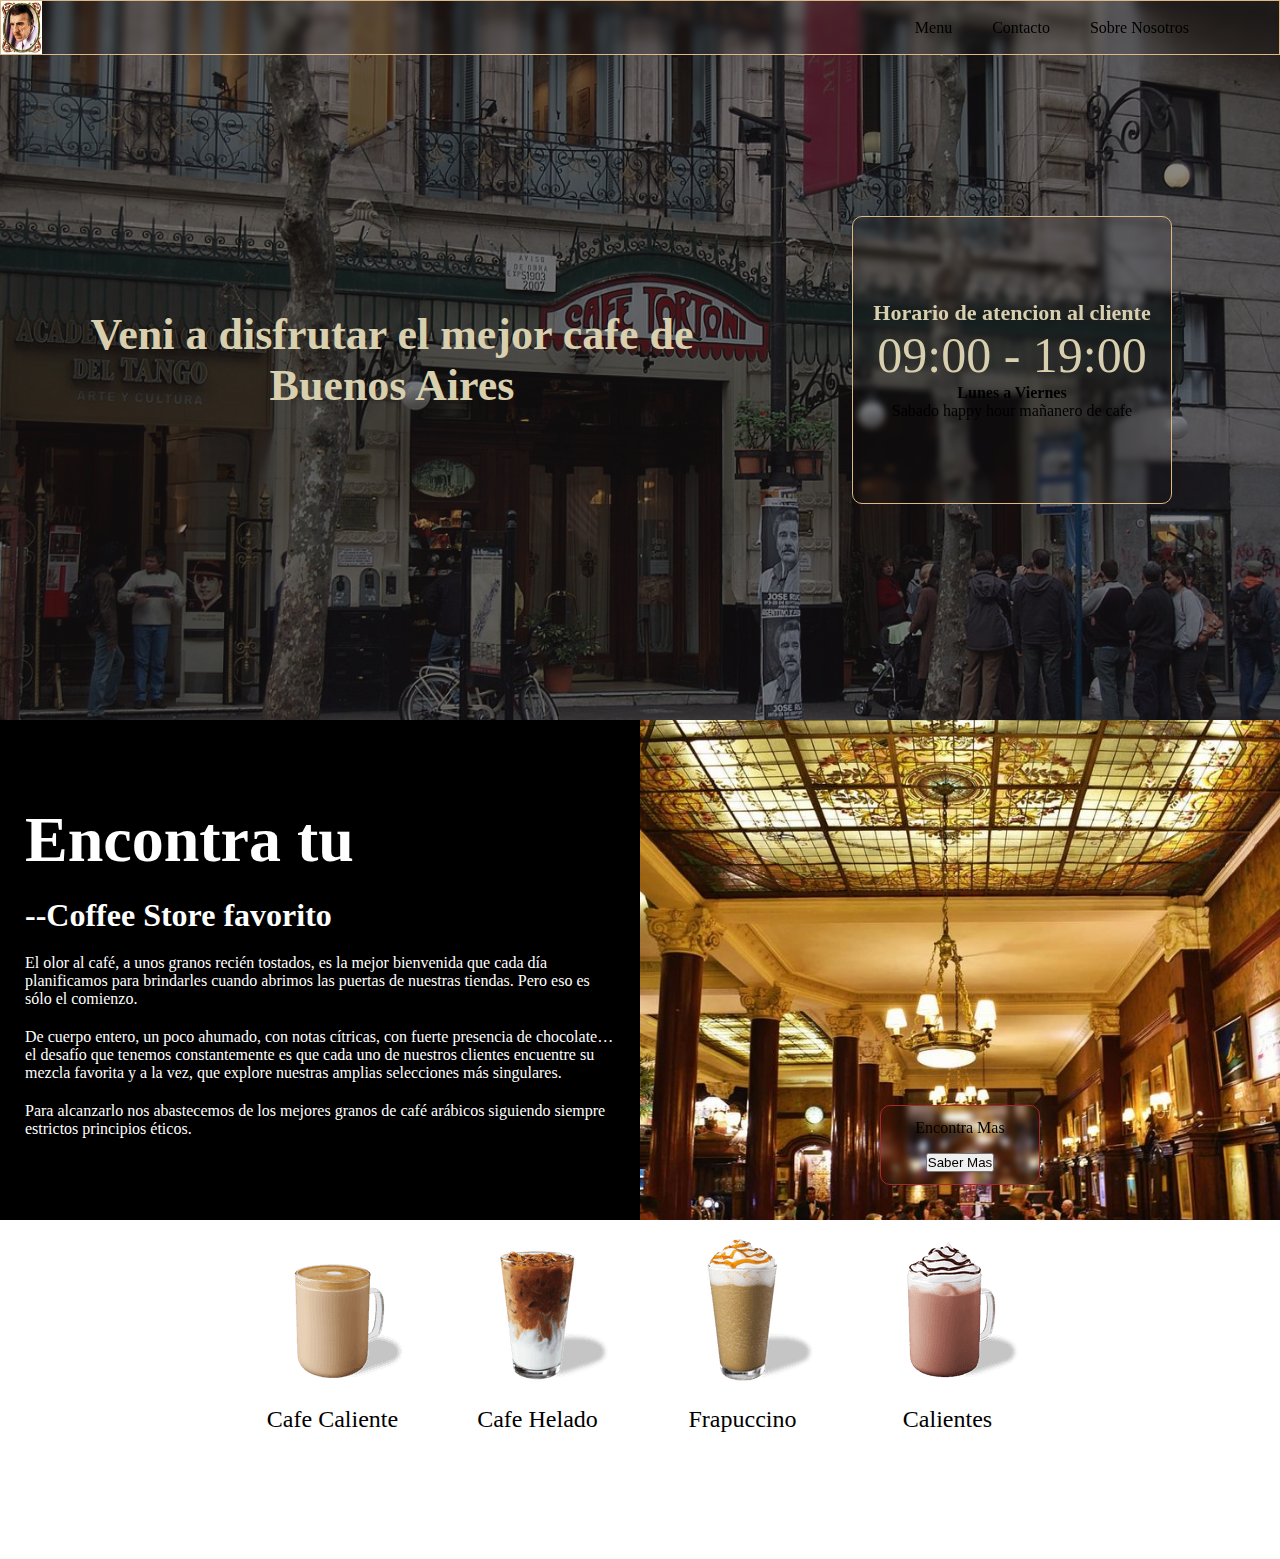
==== index.html @ 9c1d53a2 "first commit" ====
<!DOCTYPE html>
<html lang="en">
  <head>
    <meta charset="UTF-8" />
    <meta http-equiv="X-UA-Compatible" content="IE=edge" />
    <meta name="viewport" content="width=device-width, initial-scale=1.0" />
    <link
      rel="stylesheet"
      href="https://cdnjs.cloudflare.com/ajax/libs/font-awesome/6.2.0/css/all.min.css"
      integrity="sha512-xh6O/CkQoPOWDdYTDqeRdPCVd1SpvCA9XXcUnZS2FmJNp1coAFzvtCN9BmamE+4aHK8yyUHUSCcJHgXloTyT2A=="
      crossorigin="anonymous"
      referrerpolicy="no-referrer"
    />
    <link rel="stylesheet" href="style.css" />
    <title>Edmundo Coffe</title>
  </head>
  <body>
    <header>
      <img src="./assets/img/edmundoRivero.jpg" alt="EdmundoRivero" class="logoHeader"/>
      <nav class="navbar">
        <ul class="servicios">
          <li><a href="#">Menu</a></li>
          <li><a href="#">Contacto</a></li>
          <li><a href="#">Sobre Nosotros</a></li>
        </ul>
        <i class="fa-solid fa-mug-hot"></i>
      </nav>
    </header>
    <main>
        <section id="hero">
            <div class="heroInfo">
                <h1>Veni a disfrutar el mejor cafe de <span>Buenos Aires</span></h1>
              <div class="heroCard">
                  <div class="heroCardTop">
                    <h3>Horario de atencion al cliente</h3>
                    <span>09:00 - 19:00</span>
                  </div> 
                  <div class="heroCardBottom">
                    <h4>Lunes a Viernes</h4> 
                    <p>Sabado happy hour mañanero de cafe</p>
                  </div>
              </div>
            </div>
        </section>
        <section class="found">
          <div class="foundInfo">
            <h1>Encontra tu</h1>
            <h3>--Coffee Store favorito</h3>
            <p>El olor al café, a unos granos recién tostados, es la mejor bienvenida que cada día planificamos para brindarles cuando abrimos las puertas de nuestras tiendas. Pero eso es sólo el comienzo.</p>
            <p>De cuerpo entero, un poco ahumado, con notas cítricas, con fuerte presencia de chocolate…el desafío que tenemos constantemente es que cada uno de nuestros clientes encuentre su mezcla favorita y a la vez, que explore nuestras amplias selecciones más singulares. </p> 
            <p>Para alcanzarlo nos abastecemos de los mejores granos de café arábicos siguiendo siempre estrictos principios éticos.</p>
          </div>
          <div class="foundMore">
            <div class="foundKnow">
              <div class="buttonKnow">
                <p>Encontra Mas</p>
                <button class="knowMore">Saber Mas</button>
              </div>
            </div>
          </div>
        </section>
        <section class="products">
          <div class="item-product"><img src="./assets/img/Cafe.png" alt="">
            <p>Cafe Caliente</p>
          </div>
          <div class="item-product"><img src="./assets/img/CafeHelado.png" alt="">
            <p>Cafe Helado</p>
          </div>
          <div class="item-product"><img src="./assets/img/Frapuccino.png" alt="">
            <p>Frapuccino</p>
          </div>
          <div class="item-product"><img src="./assets/img/Calientes.png" alt="">
            <p>Calientes</p>
          </div>
        </section>
        <section class="placePhotos">
          <div><img src="" alt=""></div>
          <div><img src="" alt=""></div>
          <div><img src="" alt=""></div>
          <div><img src="" alt=""></div>
          <div><img src="" alt=""></div>
          <div><img src="" alt=""></div>
          <div><img src="" alt=""></div> 
        </section>
    </main>
  </body>
</html>
---- style.css ----
*{
    margin: 0;
    padding: 0;
    box-sizing: border-box;
    text-decoration: none;
    list-style-type: none;
}
header{
    display: flex;
    justify-content: space-between;
    width: 100%;
    height: 55px;
    z-index: 2;
    backdrop-filter: blur(4px);
    position: absolute;
    border: 1px solid burlywood;
}
.navbar,
.servicios{
    display: flex;
    flex-direction: row;
    justify-content: center;
    align-items: center;
    gap: 40px;
    padding-right: 25px;
}
.servicios li a{
    color: rgb(0, 0, 0);
}
#hero{
    background-image: url(./assets/img/cafeTortoni.jpg);
    background-repeat: no-repeat;
    background-size: cover;
    width: 100%;
    height: 80vh;
    background-position-y: 30%;
}
.heroInfo{
    display: flex;
    justify-content: space-evenly;
    width: 100%;
    height: 100%;
    background-color: #1b171885;
}
.heroInfo h1{
    display: flex;
    justify-content: center;
    align-items: center;
    flex-direction: column;
    width: 55%;
    font-size: 44px;
    color: #D8CFAE;
    font-weight: 700;
    margin-left: 2.5rem;
}
.heroCard{
    display: flex;
    justify-content: center;
    align-items: center;
    flex-direction: column;
    width: 25%;
    height: 40%;
    margin: auto;
    border-radius: 10px;
    backdrop-filter: blur(3px); 
    border: 1px solid burlywood;
}
.heroCardTop,
.heroCardBottom{
    display: flex;
    justify-content: center;
    align-items: center;
    flex-direction: column;
}
.heroCardTop h3{
    font-size: 22px;
    color: #D8CFAE;
}
.heroCardTop span{
    font-size: 50px;
    color: #D8CFAE;
}
.found{
    width: 100%;
    height: 500px;
    display: flex;
    justify-content: center;
    align-items: center;
    background-color: black;
}
.foundInfo{
    width: 50%;
    display: flex;
    flex-direction: column;
    justify-content: center;
    color: white;
    padding: 25px;
    gap: 20px;
}
.foundInfo h1{
    font-size: 4rem;
}
.foundInfo h3{
    font-size: 2rem;
}
.foundInfo p{
    font-size: 16px;
}
.foundMore{
    width: 50%;
    height: 100%;
    display: flex;
    background-image: url(./assets/img/Cafeteria.jpg);
    background-size: cover;
    background-repeat: no-repeat;
    background-position: center;
    justify-content: flex-end;
    align-items: center;
    flex-direction: column;
    padding-bottom: 35px;
}
.foundKnow{
    width: 25%;
    backdrop-filter: blur(3px);
}
.buttonKnow{
    height: 80px;
    display: flex;
    justify-content: center;
    align-items: center;
    flex-direction: column;
    gap: 16px;
    border-radius: 10px;
    border: 1px solid brown;
}
.products{
    display: flex;
    flex-direction: row;
    justify-content: center;
    gap: 25px;
}
.item-product{
    font-size: 24px;
    text-align: center;
}
.placePhotos
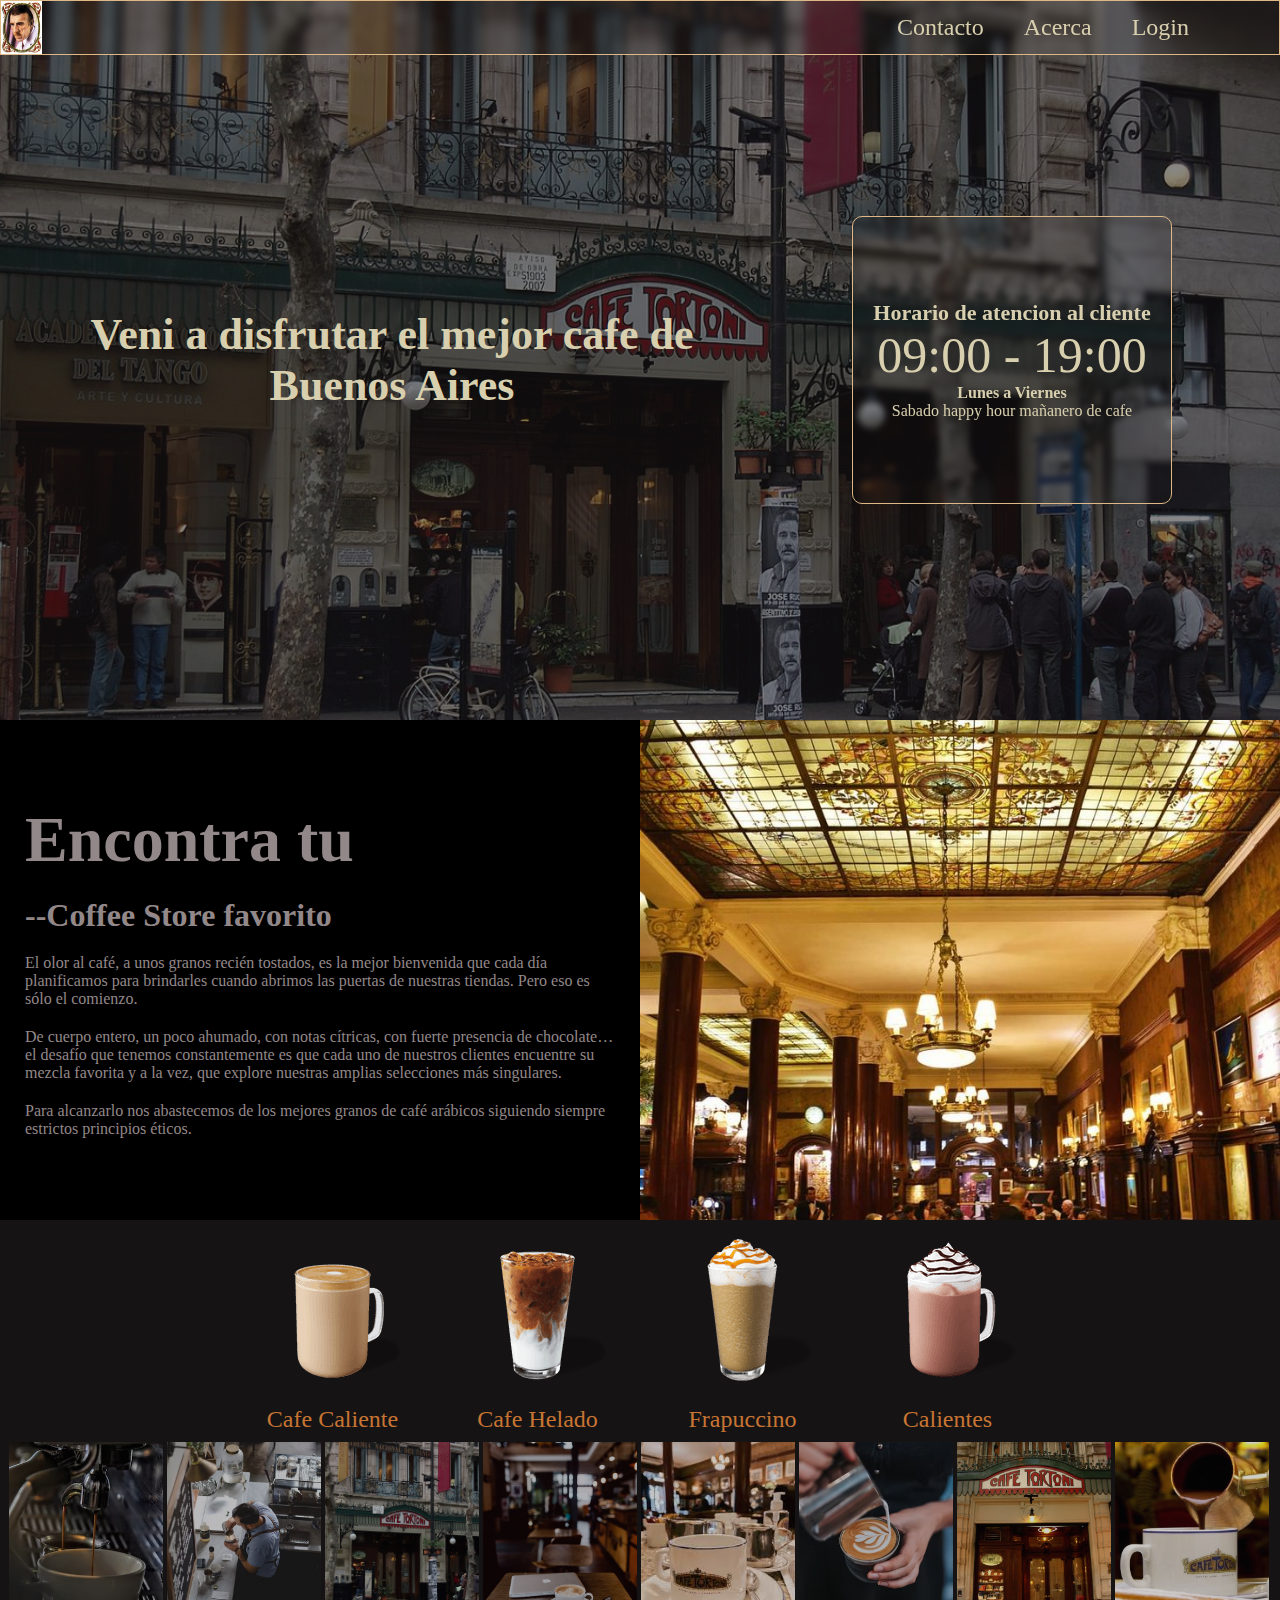
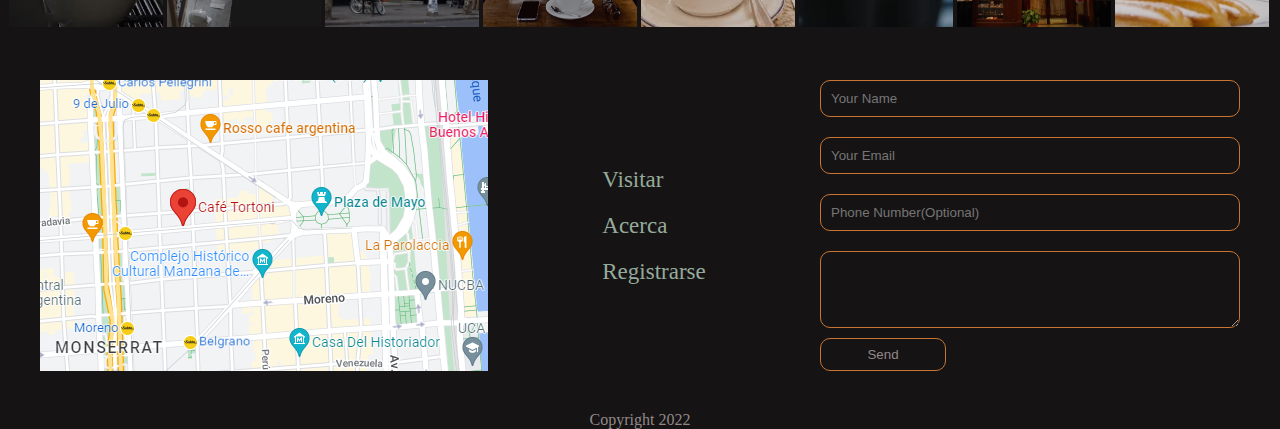
==== commit 138a8540: "´fixhomepage" ====
--- a/index.html
+++ b/index.html
@@ -19,9 +19,9 @@
       <img src="./assets/img/edmundoRivero.jpg" alt="EdmundoRivero" class="logoHeader"/>
       <nav class="navbar">
         <ul class="servicios">
-          <li><a href="#">Menu</a></li>
-          <li><a href="#">Contacto</a></li>
-          <li><a href="#">Sobre Nosotros</a></li>
+          <li><a href="#contacto">Contacto</a></li>
+          <li><a href="#acerca">Acerca</a></li>
+          <li><a href="#login">Login</a></li>
         </ul>
         <i class="fa-solid fa-mug-hot"></i>
       </nav>
@@ -42,7 +42,7 @@
               </div>
             </div>
         </section>
-        <section class="found">
+        <section class="found" id="acerca">
           <div class="foundInfo">
             <h1>Encontra tu</h1>
             <h3>--Coffee Store favorito</h3>
@@ -52,11 +52,7 @@
           </div>
           <div class="foundMore">
             <div class="foundKnow">
-              <div class="buttonKnow">
-                <p>Encontra Mas</p>
-                <button class="knowMore">Saber Mas</button>
-              </div>
-            </div>
+          </div>
           </div>
         </section>
         <section class="products">
@@ -74,14 +70,40 @@
           </div>
         </section>
         <section class="placePhotos">
-          <div><img src="" alt=""></div>
-          <div><img src="" alt=""></div>
-          <div><img src="" alt=""></div>
-          <div><img src="" alt=""></div>
-          <div><img src="" alt=""></div>
-          <div><img src="" alt=""></div>
-          <div><img src="" alt=""></div> 
+          <div>
+            <img src="./assets/img/CafeSirve.avif" alt="">
+            <img src="./assets/img/TrabajadorCafe.avif" alt="">
+            <img src="./assets/img/cafeTortoni.jpg" alt="">
+            <img src="./assets/img/Cafecompu.jpg" alt="">
+            <img src="./assets/img/CafeVidrio.jpg" alt="">
+            <img src="./assets/img/FormaCafe.avif" alt="">
+            <img src="./assets/img/EntradaTortoni.jpg" alt="">
+            <img src="./assets/img/CafeTortonisirve.jpg" alt="">
+          </div>
+        </section>
+        <section class="contact">
+          <img src="./assets/img/mapa.png" alt="">
+          <div class="contact-card">
+            <ul class="contact-list">
+              <li>Visitar</li>
+              <li>Acerca</li>
+              <li>Registrarse</li>
+            </ul>
+          </div>
+          <form action="#" id="contacto">
+            <input type="text" id="name" placeholder="Your Name">
+            <label for="name"></label>
+            <input type="text" id="email"  placeholder="Your Email">
+            <label for="email"></label>
+            <input type="text" id="phone" placeholder="Phone Number(Optional)">
+            <label for="phone"></label>
+            <textarea name="opinion" id="opinion" cols="30" rows="5"></textarea>
+            <button class="btn-send">Send</button>
+          </form>
         </section>
     </main>
+    <footer class="footer">
+      <span>Copyright 2022</span>
+    </footer>
   </body>
 </html>
--- a/style.css
+++ b/style.css
@@ -25,7 +25,12 @@
     padding-right: 25px;
 }
 .servicios li a{
-    color: rgb(0, 0, 0);
+    color: #D8CFAE;
+    font-size: 24px;
+}
+main{
+    background-color: #151314;
+
 }
 #hero{
     background-image: url(./assets/img/cafeTortoni.jpg);
@@ -71,10 +76,10 @@
     justify-content: center;
     align-items: center;
     flex-direction: column;
+    color: #D8CFAE;
 }
 .heroCardTop h3{
     font-size: 22px;
-    color: #D8CFAE;
 }
 .heroCardTop span{
     font-size: 50px;
@@ -96,6 +101,7 @@
     color: white;
     padding: 25px;
     gap: 20px;
+    color: #938889;
 }
 .foundInfo h1{
     font-size: 4rem;
@@ -119,28 +125,92 @@
     flex-direction: column;
     padding-bottom: 35px;
 }
-.foundKnow{
-    width: 25%;
-    backdrop-filter: blur(3px);
-}
-.buttonKnow{
-    height: 80px;
-    display: flex;
-    justify-content: center;
-    align-items: center;
-    flex-direction: column;
-    gap: 16px;
-    border-radius: 10px;
-    border: 1px solid brown;
-}
 .products{
     display: flex;
     flex-direction: row;
     justify-content: center;
     gap: 25px;
+    overflow: hidden;
+    color: #C87533;
 }
 .item-product{
     font-size: 24px;
     text-align: center;
 }
-.placePhotos+.placePhotos{
+    width: 100%;
+    height: 40%;
+    display: flex;
+    flex-direction: row;
+    align-items: center;
+    padding: 9px;
+}
+.placePhotos img{
+    width: 12.2%;
+    height: 185px;
+    opacity: 0.8;
+    transition: 1.3s;
+    object-fit: cover;
+}
+.placePhotos img:hover{
+    transform: scale(1.1);
+}
+.contact{
+    display: flex;
+    flex-direction: row;
+    justify-content: space-between;
+    align-content: center;
+    padding: 40px;
+}
+.contact-card{
+    display: flex;
+    justify-content: center;
+}
+.contact-list{
+    display: flex;
+    flex-direction: column;
+    justify-content: center;
+    align-content: center;
+    font-size: 23px;
+    gap: 20px;
+    color: #96AB9C;
+}
+form{
+    width: 35%;
+    display: flex;
+    justify-content: center;
+    align-content: center;
+    flex-direction: column;
+    gap: 10px;
+}
+input{
+    background-color: transparent;
+    border: 1px solid #C87533;
+    border-radius: 10px;
+    padding: 10px;
+    color: #938889;
+}
+textarea{
+    background-color: transparent;
+    border: 1px solid #C87533;
+    border-radius: 10px;
+}
+.btn-send{
+    background-color: transparent;
+    border-radius: 10px;
+    padding: 8px;
+    color: #938889;
+    border: 1px solid #C87533;
+
+}
+form button{
+    width: 30%;
+    align-items: flex-end;
+    color: blue;
+}
+footer{
+    display: flex;
+    justify-content: center;
+    background-color: #151314;
+    color: #938889;
+}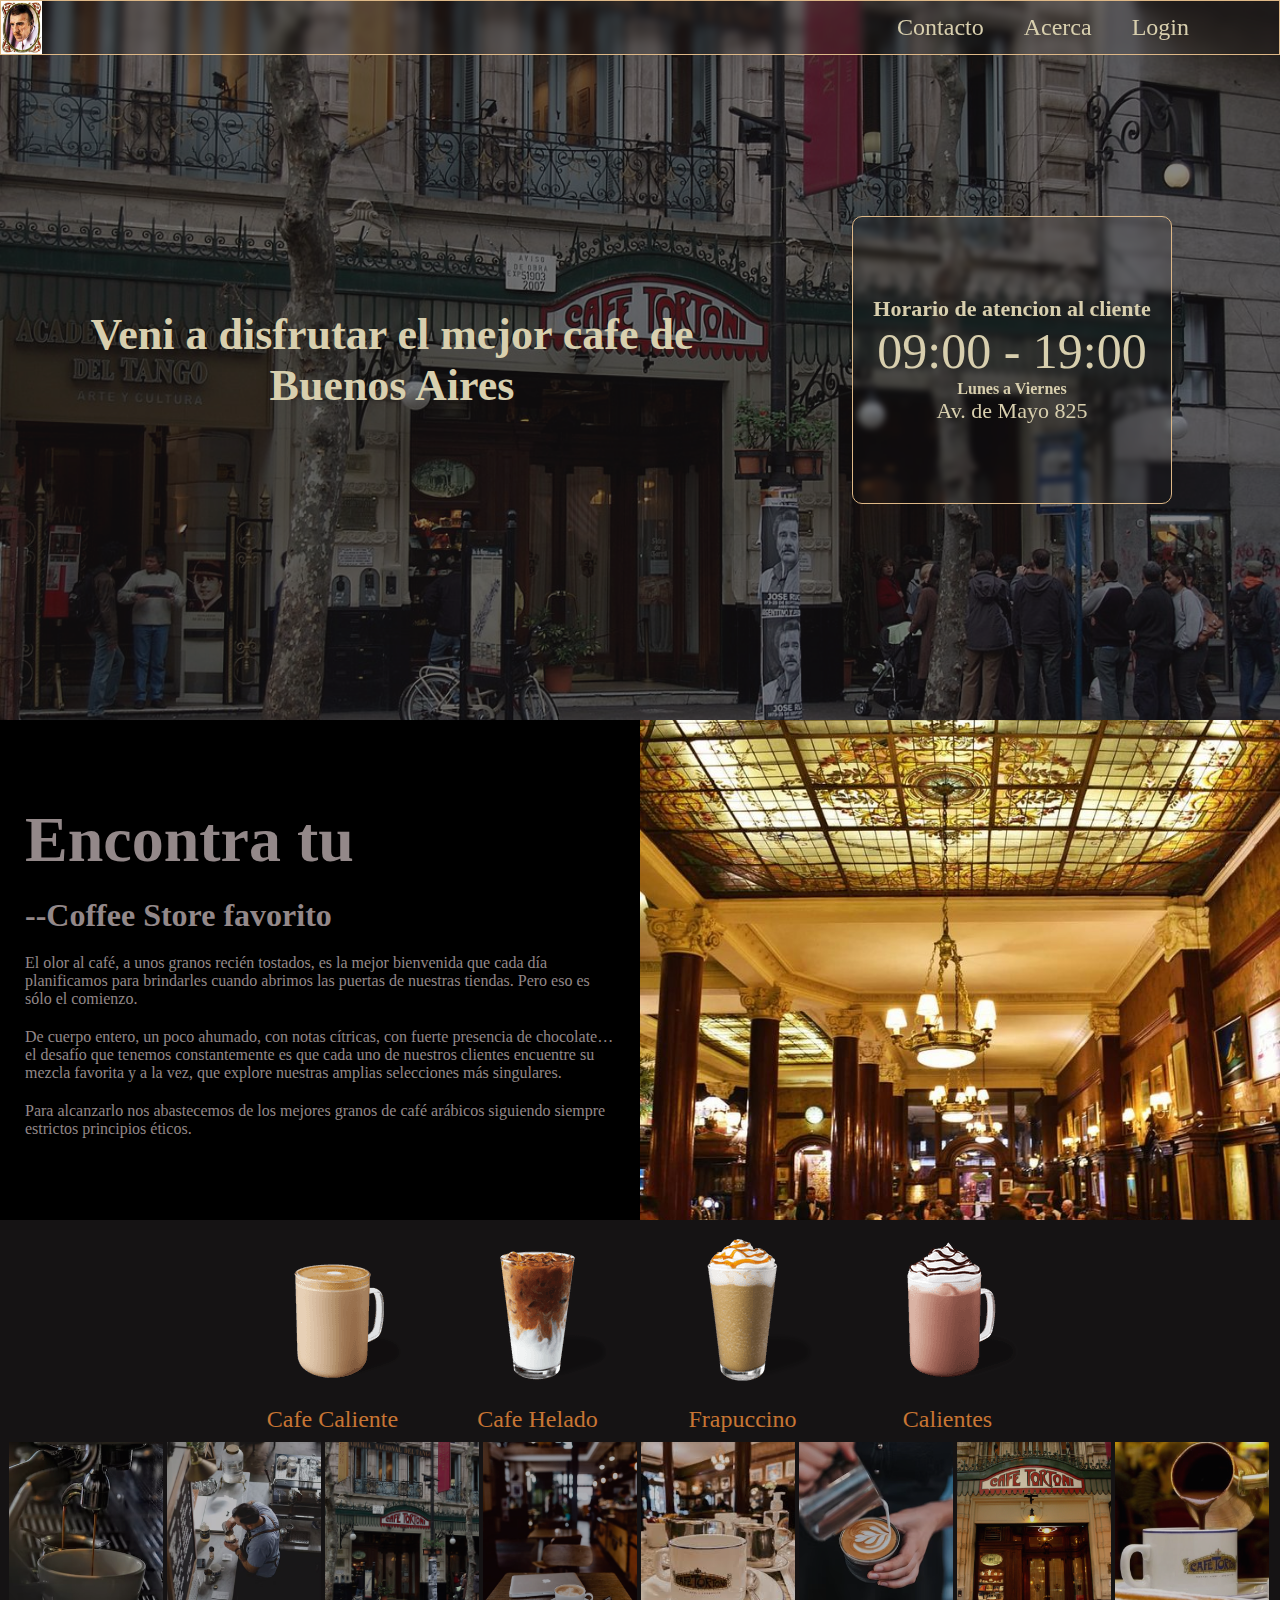
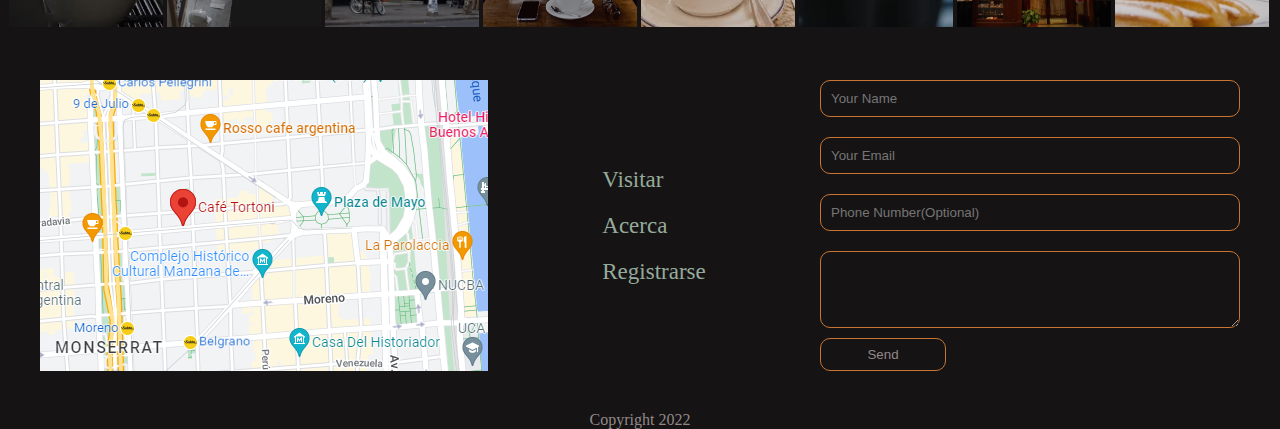
==== commit 908f0b4a: "logi-register" ====
--- a/index.html
+++ b/index.html
@@ -21,7 +21,7 @@
         <ul class="servicios">
           <li><a href="#contacto">Contacto</a></li>
           <li><a href="#acerca">Acerca</a></li>
-          <li><a href="#login">Login</a></li>
+          <li><a href="login.html">Login</a></li>
         </ul>
         <i class="fa-solid fa-mug-hot"></i>
       </nav>
@@ -29,7 +29,7 @@
     <main>
         <section id="hero">
             <div class="heroInfo">
-                <h1>Veni a disfrutar el mejor cafe de <span>Buenos Aires</span></h1>
+                <h1>Veni a disfrutar el mejor cafe de <span>Buenos Aires</span></h1>  
               <div class="heroCard">
                   <div class="heroCardTop">
                     <h3>Horario de atencion al cliente</h3>
@@ -37,7 +37,7 @@
                   </div> 
                   <div class="heroCardBottom">
                     <h4>Lunes a Viernes</h4> 
-                    <p>Sabado happy hour mañanero de cafe</p>
+                    <p>Av. de Mayo 825</p>
                   </div>
               </div>
             </div>
@@ -82,12 +82,12 @@
           </div>
         </section>
         <section class="contact">
-          <img src="./assets/img/mapa.png" alt="">
+          <img src="./assets/img/mapa.png" alt="Ubicacion">
           <div class="contact-card">
             <ul class="contact-list">
               <li>Visitar</li>
               <li>Acerca</li>
-              <li>Registrarse</li>
+              <li><a class="register-redirect" href="registrarse.html">Registrarse</a></li>
             </ul>
           </div>
           <form action="#" id="contacto">
--- a/style.css
+++ b/style.css
@@ -85,6 +85,9 @@
     font-size: 50px;
     color: #D8CFAE;
 }
+.heroCardBottom p{
+    font-size: 22px;
+}
 .found{
     width: 100%;
     height: 500px;
@@ -149,7 +152,7 @@
     width: 12.2%;
     height: 185px;
     opacity: 0.8;
-    transition: 1.3s;
+    transition: 0.9s;
     object-fit: cover;
 }
 .placePhotos img:hover{
@@ -213,4 +216,163 @@
     justify-content: center;
     background-color: #151314;
     color: #938889;
-}+}
+.register-redirect{
+    color: #96AB9C;
+}
+.register-container{
+    width: 100vw;
+    height: 100vh;
+    display: flex;
+    align-items: center;
+    justify-content: center;
+    flex-direction: column;
+    background-color: #151314;
+}
+.image-coffe{
+    width: 30%;
+}
+.register-form{
+    display: flex;
+    justify-content: center;
+    align-items: center;
+    width: 80%;
+    margin-top: 30px;
+}
+.register-form:focus{
+    color: #938889;
+}
+.btn-register{
+    width: 100%;
+    padding: 10px;
+    border-radius: 10px;
+    background-color: #938889;
+    display: flex;
+    justify-content: center;
+    text-align: center;
+    color: #151314;
+    text-transform: uppercase;
+    font-size: 16px;
+    font-weight: 700;
+    cursor: pointer;
+}
+.login{
+    display: flex;
+    width: 100vw;
+    height: 100vh;
+    justify-content: center;
+    align-items: center;
+    background-color: #151314;
+}
+.form-login{
+    width: 70%;
+    height: 40%;
+    display: flex;
+    justify-content: center;
+    text-align: center;
+}
+.init-sesion{
+    width: 100%;
+    padding: 10px;
+    background-color: #938889;
+    border-radius: 10px;
+}
+.init-sesion a{
+    color: #151314;
+}
+.coffePlace{
+    width: 50%;
+    height: 100vh;
+    display: flex;
+    align-items: flex-end;
+}
+.info-card{
+    display: flex;
+    justify-content: flex-end;
+    align-items: flex-end;
+}
+.bg{
+    width: 550px;
+    height: 100vh;
+    display: flex;
+    flex-direction: column;
+    align-items: center;
+    justify-content: flex-start;
+}
+
+@media (max-width:1200px){
+    .placePhotos div img:nth-child(8){
+        display: flex;
+        justify-content: center;
+        align-items: center;
+    }
+    .heroInfo h1{
+       width: 615px;
+    }
+    .heroCard{
+        width: 330px;
+    }
+}
+@media (max-width:992px){
+    .heroInfo{
+        display: flex;
+        padding-top: 100px;
+        flex-direction: column;
+         align-items: center;
+    }
+    .placePhotos{
+        display: flex;
+        align-items: center;
+        justify-content: center;
+        padding-left: 90px;
+    }
+    .placePhotos div img:nth-child(8){
+        display: none;
+    }
+    .contact{
+        display: flex;
+        flex-direction: column;
+        gap: 20px;
+        align-items: center;
+    }
+    .btn-send{
+        align-items: center;
+    }
+    .contact-list{
+        display: flex;
+        flex-direction: row;
+    }
+}
+@media (max-width:768px){
+    .heroInfo h1{
+        width: 300px;
+    }
+    .foundInfo{
+        width: 525px;     
+    }
+    .contact-list{
+        display: flex;
+        flex-direction: row;
+    }
+    .item-product img{
+        width: 140px;
+    }
+}
+@media (max-width:576px){
+    .navbar{
+        width: 2,3px;
+    }
+    .foundMore{
+        display: none;
+    }
+    .item-product img{
+        width: 20px;
+    }
+    .contact img{
+        width: 300px;
+    }
+}
+
+
+
+
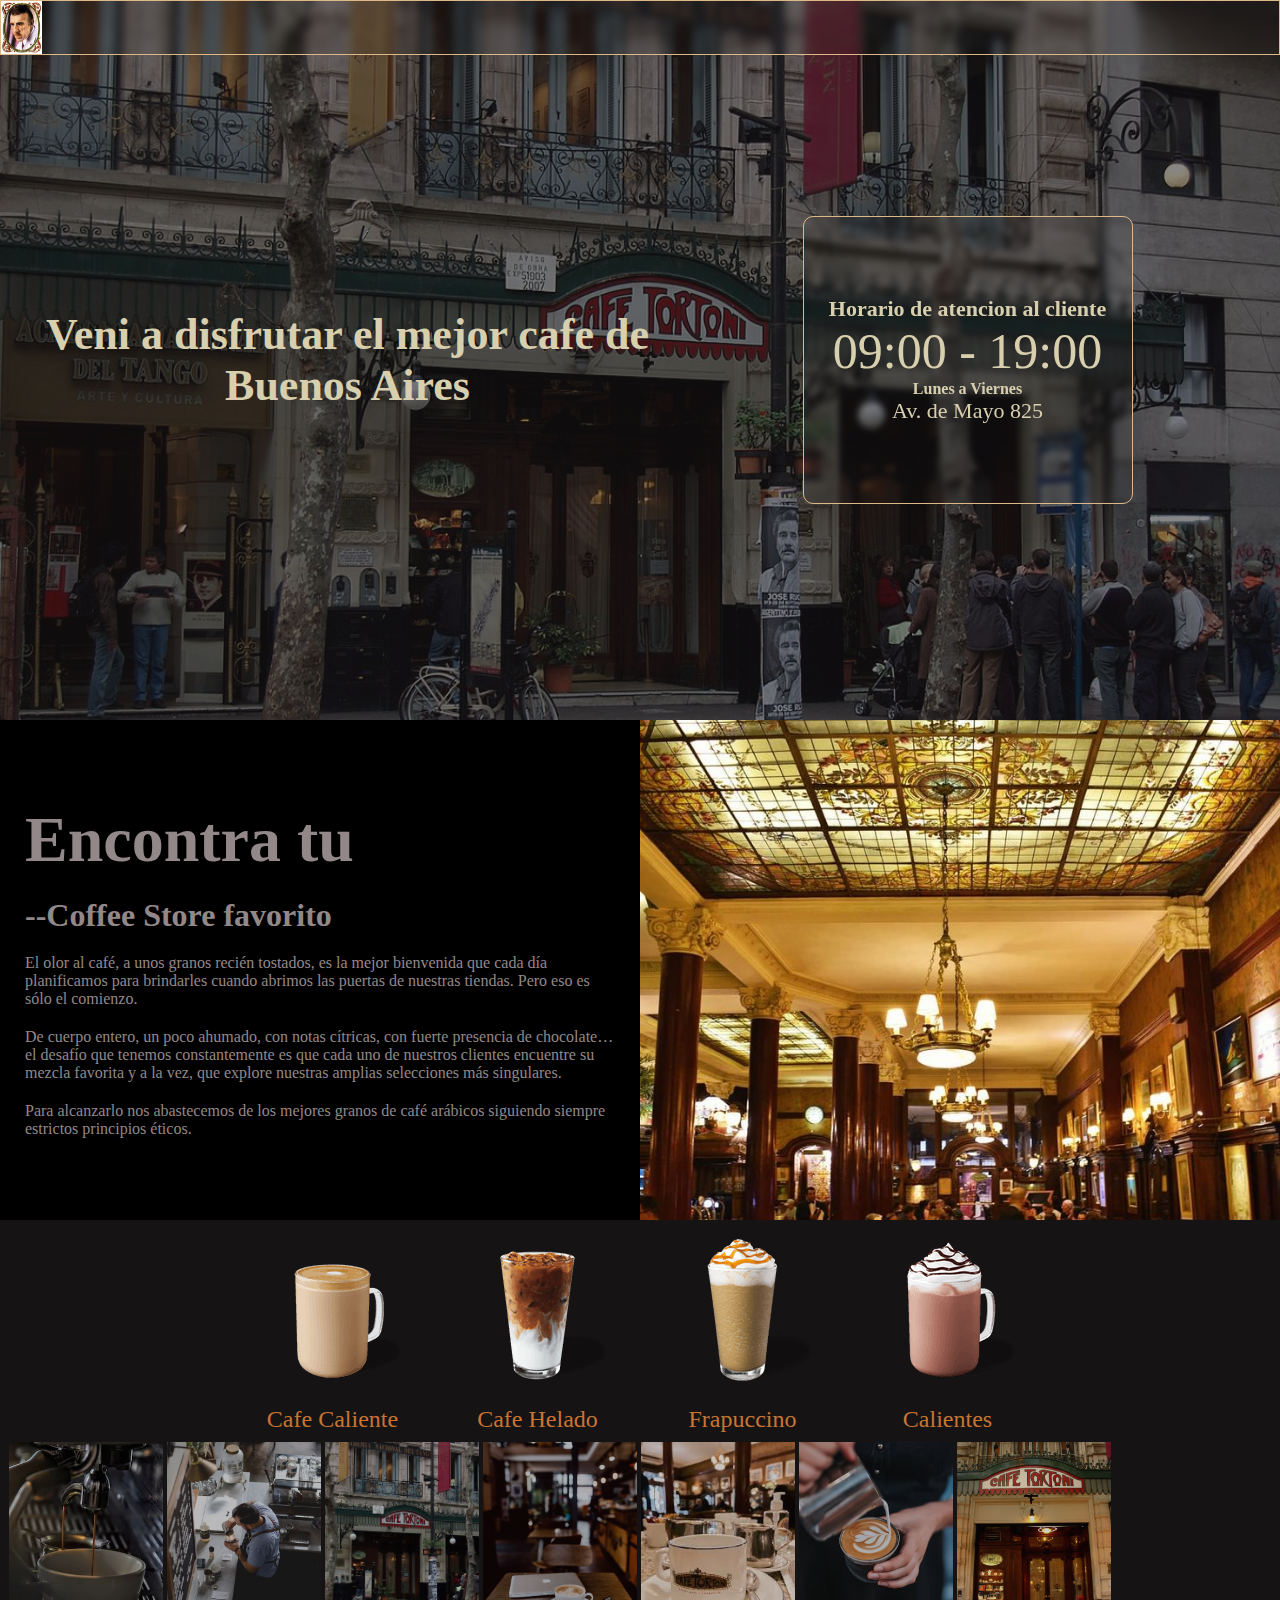
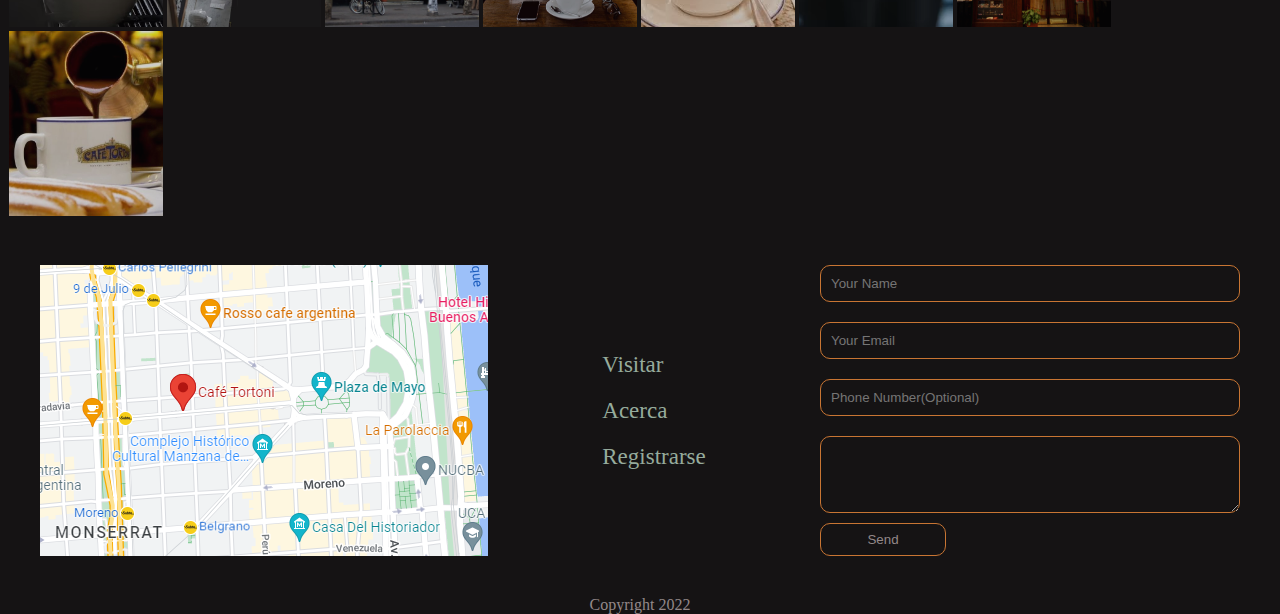
==== commit 3ce4a395: "add-toggle" ====
--- a/index.html
+++ b/index.html
@@ -12,19 +12,26 @@
       referrerpolicy="no-referrer"
     />
     <link rel="stylesheet" href="style.css" />
+    <link rel="stylesheet" href="mediaqueries.css">
     <title>Edmundo Coffe</title>
   </head>
   <body>
     <header>
       <img src="./assets/img/edmundoRivero.jpg" alt="EdmundoRivero" class="logoHeader"/>
-      <nav class="navbar">
+      <navbar class="navbar">
+        <label for="menu-toggle" class="menu-label">
+          <i class="fa-solid fa-mug-hot"></i>
+      </label>
+      <input type="checkbox" id="menu-toggle">
         <ul class="servicios">
           <li><a href="#contacto">Contacto</a></li>
           <li><a href="#acerca">Acerca</a></li>
           <li><a href="login.html">Login</a></li>
         </ul>
-        <i class="fa-solid fa-mug-hot"></i>
-      </nav>
+        <label for="cafe-toggle" class="cafe-label">
+          <i class="fa-solid-cafe-toggle"></i>
+      </label>
+      </navbar>
     </header>
     <main>
         <section id="hero">
--- a/style.css
+++ b/style.css
@@ -24,6 +24,17 @@
     gap: 40px;
     padding-right: 25px;
 }
+.fa-solid-cafe-toggle{
+    height: 30px;
+    border-radius: 10px;
+    margin-right: 25px;
+    cursor: pointer;  
+}
+#cafe-toggle,
+#menu-toggle,
+.menu-label{
+    display: none;
+}
 .servicios li a{
     color: #D8CFAE;
     font-size: 24px;
@@ -300,79 +311,7 @@
     justify-content: flex-start;
 }
 
-@media (max-width:1200px){
-    .placePhotos div img:nth-child(8){
-        display: flex;
-        justify-content: center;
-        align-items: center;
-    }
-    .heroInfo h1{
-       width: 615px;
-    }
-    .heroCard{
-        width: 330px;
-    }
-}
-@media (max-width:992px){
-    .heroInfo{
-        display: flex;
-        padding-top: 100px;
-        flex-direction: column;
-         align-items: center;
-    }
-    .placePhotos{
-        display: flex;
-        align-items: center;
-        justify-content: center;
-        padding-left: 90px;
-    }
-    .placePhotos div img:nth-child(8){
-        display: none;
-    }
-    .contact{
-        display: flex;
-        flex-direction: column;
-        gap: 20px;
-        align-items: center;
-    }
-    .btn-send{
-        align-items: center;
-    }
-    .contact-list{
-        display: flex;
-        flex-direction: row;
-    }
-}
-@media (max-width:768px){
-    .heroInfo h1{
-        width: 300px;
-    }
-    .foundInfo{
-        width: 525px;     
-    }
-    .contact-list{
-        display: flex;
-        flex-direction: row;
-    }
-    .item-product img{
-        width: 140px;
-    }
-}
-@media (max-width:576px){
-    .navbar{
-        width: 2,3px;
-    }
-    .foundMore{
-        display: none;
-    }
-    .item-product img{
-        width: 20px;
-    }
-    .contact img{
-        width: 300px;
-    }
-}
-
-
-
-
+
+
+
+
--- a/mediaqueries.css
+++ b/mediaqueries.css
@@ -0,0 +1,104 @@
+@media (min-width:1200px){
+    .placePhotos div img:nth-child(8){
+        display: flex;
+        justify-content: center;
+        align-items: center;
+    }
+    .heroInfo h1{
+       width: 615px;
+    }
+    .heroCard{
+        width: 330px;
+    }
+    .cafeToggle{
+        margin-right: 0;
+       }
+    
+    .menu-label{
+        cursor: pointer;
+        display: flex;
+        order: 2;
+    }
+    .i{
+        height: 40px;
+    }
+    #menu-toggle:checked + .servicios{
+        display: flex;
+    }
+    .servicios{
+        position: absolute;
+        top: 65px;
+        left: 5%;
+        right: 5%;
+        width: 90%;
+        flex-direction: column;
+        background: #151314;
+        border: 2px solid #938889;
+        border-top: 0px;
+        border-radius: 0px 0px 20px 20px;
+        align-items: flex-start;
+        padding: 40px 30px;
+        gap: 25px;
+        z-index: 2;
+         display: none; 
+       }
+}
+@media (max-width:992px){
+    .heroInfo{
+        display: flex;
+        padding-top: 100px;
+        flex-direction: column;
+         align-items: center;
+    }
+    .placePhotos{
+        display: flex;
+        align-items: center;
+        justify-content: center;
+        padding-left: 90px;
+    }
+    .placePhotos div img:nth-child(8){
+        display: none;
+    }
+    .contact{
+        display: flex;
+        flex-direction: column;
+        gap: 20px;
+        align-items: center;
+    }
+    .btn-send{
+        align-items: center;
+    }
+    .contact-list{
+        display: flex;
+        flex-direction: row;
+    }
+}
+@media (max-width:768px){
+    .heroInfo h1{
+        width: 300px;
+    }
+    .foundInfo{
+        width: 525px;     
+    }
+    .contact-list{
+        display: flex;
+        flex-direction: row;
+    }
+    .item-product img{
+        width: 140px;
+    }
+}
+@media (max-width:576px){
+    .navbar{
+        width: 2,3px;
+    }
+    .foundMore{
+        display: none;
+    }
+    .item-product img{
+        width: 20px;
+    }
+    .contact img{
+        width: 300px;
+    }
+}